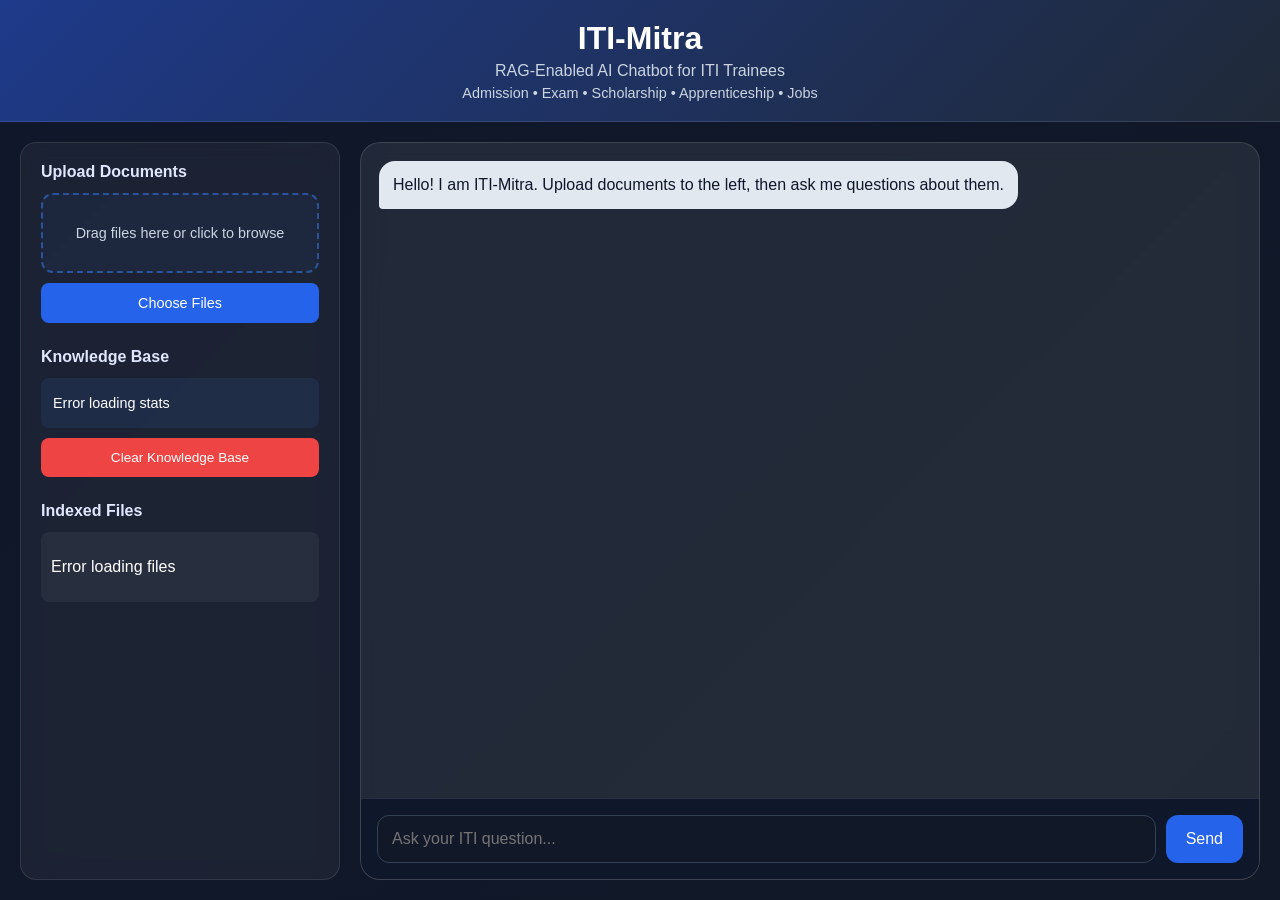
==== frontend/index.html @ 2adf5b60 "Initial commit: Complete ITI-Mitra RAG-enabled chatbot with file upload and vector storage" ====
<!DOCTYPE html>
<html lang="en">
<head>
  <meta charset="UTF-8" />
  <meta name="viewport" content="width=device-width, initial-scale=1.0" />
  <title>ITI-Mitra</title>
  <link rel="stylesheet" href="styles.css" />
</head>
<body>
  <div class="app">
    <header class="header">
      <h1>ITI-Mitra</h1>
      <p>RAG-Enabled AI Chatbot for ITI Trainees</p>
      <p style="font-size: 0.9rem; color: #cbd5e1;">Admission • Exam • Scholarship • Apprenticeship • Jobs</p>
    </header>

    <div class="main-content">
      <aside class="sidebar">
        <div class="sidebar-section">
          <h3>Upload Documents</h3>
          <div class="upload-area" id="dropZone">
            <p>Drag files here or click to browse</p>
            <input type="file" id="fileInput" multiple accept=".pdf,.docx,.txt" style="display: none;" />
          </div>
          <button id="uploadBtn" class="btn-upload">Choose Files</button>
          <p id="uploadStatus" style="margin-top: 10px; font-size: 0.9rem; color: #cbd5e1;"></p>
        </div>

        <div class="sidebar-section">
          <h3>Knowledge Base</h3>
          <div id="kbStats" class="kb-stats">
            <p>Loading...</p>
          </div>
          <button id="clearKBBtn" class="btn-secondary">Clear Knowledge Base</button>
        </div>

        <div class="sidebar-section">
          <h3>Indexed Files</h3>
          <div id="filesList" class="files-list">
            <p style="color: #94a3b8; font-size: 0.9rem;">No files indexed</p>
          </div>
        </div>
      </aside>

      <main class="chat-container">
        <div id="chatBox" class="chat-box">
          <div class="message bot">
            Hello! I am ITI-Mitra. Upload documents to the left, then ask me questions about them.
          </div>
        </div>

        <form id="chatForm" class="chat-form">
          <input
            id="userInput"
            type="text"
            placeholder="Ask your ITI question..."
            autocomplete="off"
          />
          <button type="submit">Send</button>
        </form>
      </main>
    </div>
  </div>

  <script src="script.js"></script>
</body>
</html>
---- frontend/styles.css ----
* {
  box-sizing: border-box;
}

body {
  margin: 0;
  font-family: Arial, sans-serif;
  background: linear-gradient(135deg, #0f172a, #111827);
  color: white;
  min-height: 100vh;
}

.app {
  display: flex;
  flex-direction: column;
  height: 100vh;
}

.header {
  background: linear-gradient(135deg, #1e3a8a, #1f2937);
  padding: 20px;
  text-align: center;
  border-bottom: 1px solid rgba(255, 255, 255, 0.1);
}

.header h1 {
  margin: 0;
  font-size: 2rem;
}

.header p {
  margin: 5px 0 0 0;
  color: #cbd5e1;
}

.main-content {
  display: flex;
  flex: 1;
  gap: 20px;
  padding: 20px;
  overflow: hidden;
}

.sidebar {
  width: 320px;
  background: rgba(255, 255, 255, 0.05);
  border: 1px solid rgba(255, 255, 255, 0.1);
  border-radius: 16px;
  padding: 20px;
  overflow-y: auto;
  backdrop-filter: blur(10px);
}

.sidebar-section {
  margin-bottom: 25px;
}

.sidebar-section h3 {
  margin: 0 0 12px 0;
  font-size: 1rem;
  color: #e0e7ff;
}

.upload-area {
  border: 2px dashed rgba(59, 130, 246, 0.5);
  border-radius: 12px;
  padding: 30px 10px;
  text-align: center;
  cursor: pointer;
  transition: all 0.3s;
  background: rgba(59, 130, 246, 0.05);
}

.upload-area:hover {
  border-color: #3b82f6;
  background: rgba(59, 130, 246, 0.1);
}

.upload-area.dragover {
  border-color: #2563eb;
  background: rgba(37, 99, 235, 0.2);
}

.upload-area p {
  margin: 0;
  font-size: 0.9rem;
  color: #cbd5e1;
}

.btn-upload, .btn-secondary {
  width: 100%;
  padding: 12px;
  border: none;
  border-radius: 8px;
  margin-top: 10px;
  cursor: pointer;
  font-size: 0.9rem;
  transition: all 0.3s;
}

.btn-upload {
  background: #2563eb;
  color: white;
}

.btn-upload:hover {
  background: #1d4ed8;
}

.btn-secondary {
  background: #ef4444;
  color: white;
  font-size: 0.85rem;
}

.btn-secondary:hover {
  background: #dc2626;
}

#uploadStatus {
  display: block;
}

.kb-stats {
  background: rgba(59, 130, 246, 0.1);
  border-radius: 8px;
  padding: 12px;
  font-size: 0.9rem;
}

.kb-stats p {
  margin: 5px 0;
}

.files-list {
  max-height: 200px;
  overflow-y: auto;
  background: rgba(255, 255, 255, 0.05);
  border-radius: 8px;
  padding: 10px;
}

.file-item {
  background: rgba(59, 130, 246, 0.1);
  padding: 8px 10px;
  margin-bottom: 8px;
  border-radius: 6px;
  font-size: 0.85rem;
  word-break: break-word;
}

.chat-container {
  flex: 1;
  background: rgba(255, 255, 255, 0.08);
  border: 1px solid rgba(255, 255, 255, 0.12);
  border-radius: 20px;
  overflow: hidden;
  backdrop-filter: blur(10px);
  display: flex;
  flex-direction: column;
}

.chat-box {
  flex: 1;
  overflow-y: auto;
  padding: 18px;
  display: flex;
  flex-direction: column;
  gap: 12px;
}

.message {
  max-width: 80%;
  padding: 12px 14px;
  border-radius: 16px;
  line-height: 1.5;
  word-wrap: break-word;
  animation: fadeIn 0.3s ease-in;
}

@keyframes fadeIn {
  from {
    opacity: 0;
    transform: translateY(10px);
  }
  to {
    opacity: 1;
    transform: translateY(0);
  }
}

.message.bot {
  background: #e2e8f0;
  color: #0f172a;
  align-self: flex-start;
  border-bottom-left-radius: 4px;
}

.message.user {
  background: #2563eb;
  color: white;
  align-self: flex-end;
  border-bottom-right-radius: 4px;
}

.message-sources {
  font-size: 0.8rem;
  margin-top: 5px;
  color: #64748b;
  font-style: italic;
}

.chat-form {
  display: flex;
  gap: 10px;
  padding: 16px;
  background: #0f172a;
  border-top: 1px solid rgba(255, 255, 255, 0.1);
}

.chat-form input {
  flex: 1;
  padding: 14px;
  border-radius: 12px;
  border: 1px solid #334155;
  background: #111827;
  color: white;
  font-size: 1rem;
}

.chat-form input:focus {
  outline: none;
  border-color: #60a5fa;
}

.chat-form button {
  padding: 14px 20px;
  border: none;
  border-radius: 12px;
  background: #2563eb;
  color: white;
  cursor: pointer;
  font-size: 1rem;
  transition: all 0.3s;
}

.chat-form button:hover {
  background: #1d4ed8;
}

@media (max-width: 768px) {
  .main-content {
    flex-direction: column;
  }

  .sidebar {
    width: 100%;
    max-height: 250px;
  }

  .message {
    max-width: 100%;
  }
}
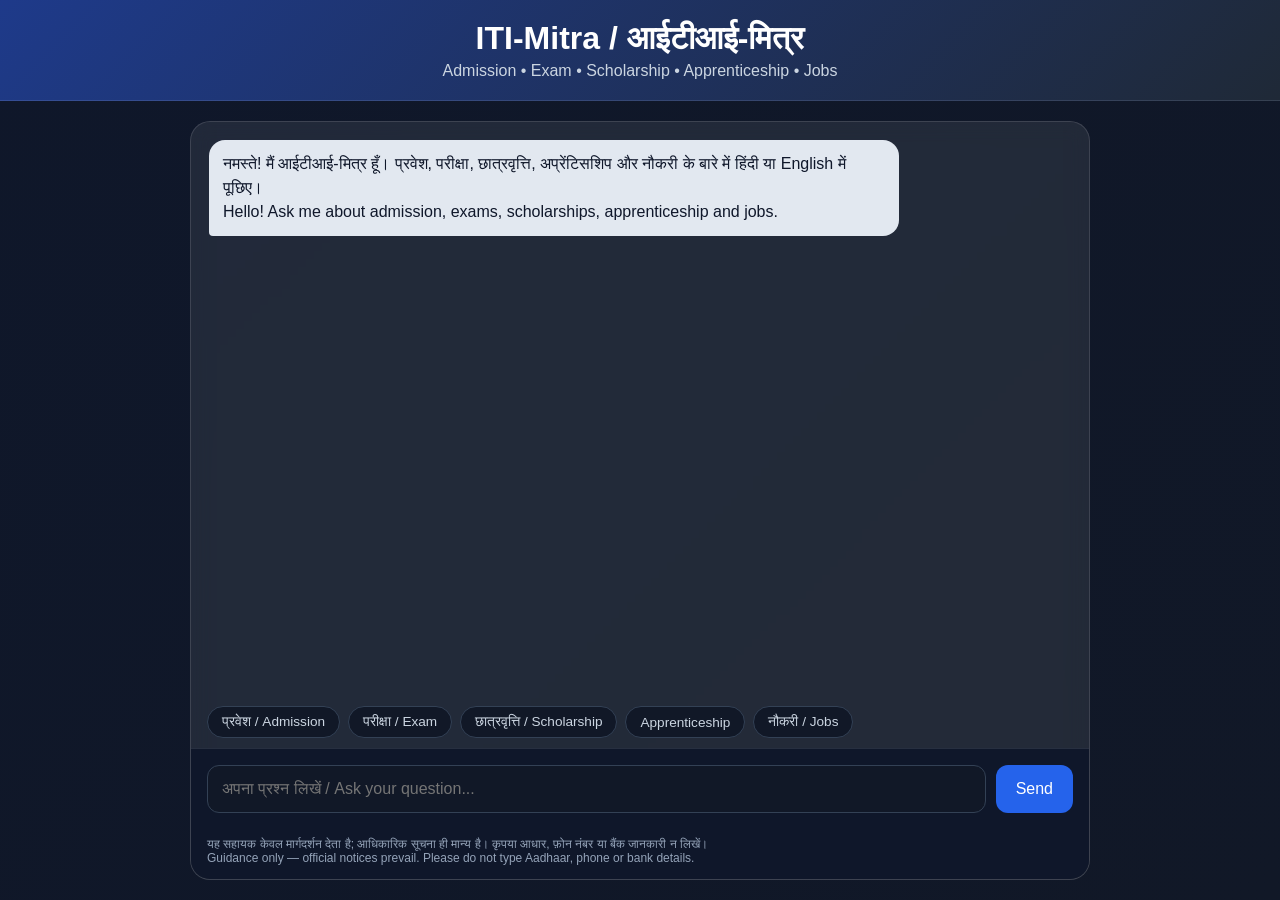
==== commit 7549e66c: "Add files via upload" ====
--- a/frontend/index.html
+++ b/frontend/index.html
@@ -9,59 +9,32 @@
 <body>
   <div class="app">
     <header class="header">
-      <h1>ITI-Mitra</h1>
-      <p>RAG-Enabled AI Chatbot for ITI Trainees</p>
-      <p style="font-size: 0.9rem; color: #cbd5e1;">Admission • Exam • Scholarship • Apprenticeship • Jobs</p>
+      <h1>ITI-Mitra / आईटीआई-मित्र</h1>
+      <p>Admission • Exam • Scholarship • Apprenticeship • Jobs</p>
     </header>
 
-    <div class="main-content">
-      <aside class="sidebar">
-        <div class="sidebar-section">
-          <h3>Upload Documents</h3>
-          <div class="upload-area" id="dropZone">
-            <p>Drag files here or click to browse</p>
-            <input type="file" id="fileInput" multiple accept=".pdf,.docx,.txt" style="display: none;" />
-          </div>
-          <button id="uploadBtn" class="btn-upload">Choose Files</button>
-          <p id="uploadStatus" style="margin-top: 10px; font-size: 0.9rem; color: #cbd5e1;"></p>
+    <main class="chat-container single">
+      <div id="chatBox" class="chat-box" aria-live="polite">
+        <div class="message bot">
+          नमस्ते! मैं आईटीआई-मित्र हूँ। प्रवेश, परीक्षा, छात्रवृत्ति, अप्रेंटिसशिप और नौकरी के बारे में हिंदी या English में पूछिए।<br />
+          Hello! Ask me about admission, exams, scholarships, apprenticeship and jobs.
         </div>
+      </div>
 
-        <div class="sidebar-section">
-          <h3>Knowledge Base</h3>
-          <div id="kbStats" class="kb-stats">
-            <p>Loading...</p>
-          </div>
-          <button id="clearKBBtn" class="btn-secondary">Clear Knowledge Base</button>
-        </div>
+      <div class="chips" id="chips"></div>
 
-        <div class="sidebar-section">
-          <h3>Indexed Files</h3>
-          <div id="filesList" class="files-list">
-            <p style="color: #94a3b8; font-size: 0.9rem;">No files indexed</p>
-          </div>
-        </div>
-      </aside>
-
-      <main class="chat-container">
-        <div id="chatBox" class="chat-box">
-          <div class="message bot">
-            Hello! I am ITI-Mitra. Upload documents to the left, then ask me questions about them.
-          </div>
-        </div>
-
-        <form id="chatForm" class="chat-form">
-          <input
-            id="userInput"
-            type="text"
-            placeholder="Ask your ITI question..."
-            autocomplete="off"
-          />
-          <button type="submit">Send</button>
-        </form>
-      </main>
-    </div>
+      <form id="chatForm" class="chat-form">
+        <input id="userInput" type="text" maxlength="1000" placeholder="अपना प्रश्न लिखें / Ask your question..." autocomplete="off" />
+        <button type="submit" id="sendBtn">Send</button>
+      </form>
+      <p class="disclaimer">
+        यह सहायक केवल मार्गदर्शन देता है; आधिकारिक सूचना ही मान्य है। कृपया आधार, फ़ोन नंबर या बैंक जानकारी न लिखें।<br />
+        Guidance only — official notices prevail. Please do not type Aadhaar, phone or bank details.
+      </p>
+    </main>
   </div>
 
+  <script src="config.js"></script>
   <script src="script.js"></script>
 </body>
-</html>+</html>
--- a/frontend/styles.css
+++ b/frontend/styles.css
@@ -262,3 +262,71 @@
     max-width: 100%;
   }
 }
+
+/* ---- additions: single-column chat, chips, admin page ---- */
+.chat-container.single {
+  margin: 20px auto;
+  width: min(900px, calc(100% - 24px));
+  flex: 1;
+  min-height: 0;
+}
+.chips {
+  display: flex;
+  flex-wrap: wrap;
+  gap: 8px;
+  padding: 0 16px 10px;
+}
+.chip {
+  border: 1px solid #334155;
+  background: #111827;
+  color: #cbd5e1;
+  border-radius: 999px;
+  padding: 7px 14px;
+  font-size: 0.85rem;
+  cursor: pointer;
+}
+.chip:hover { border-color: #60a5fa; color: white; }
+.chat-form button:disabled { opacity: 0.6; cursor: wait; }
+.disclaimer {
+  margin: 0;
+  padding: 8px 16px 14px;
+  font-size: 0.75rem;
+  color: #94a3b8;
+  background: #0f172a;
+}
+.admin-wrap { width: min(760px, calc(100% - 24px)); margin: 20px auto; overflow-y: auto; }
+.panel {
+  background: rgba(255, 255, 255, 0.06);
+  border: 1px solid rgba(255, 255, 255, 0.12);
+  border-radius: 16px;
+  padding: 20px;
+  margin-bottom: 18px;
+}
+.panel h3 { margin: 0 0 12px; font-size: 1rem; color: #e0e7ff; }
+.panel input, .panel select {
+  width: 100%;
+  padding: 12px;
+  border-radius: 8px;
+  border: 1px solid #334155;
+  background: #111827;
+  color: white;
+  font-size: 0.95rem;
+}
+.row { display: flex; gap: 10px; margin-top: 12px; }
+.hint { font-size: 0.8rem; color: #94a3b8; margin: 8px 0 0; }
+.status { font-size: 0.9rem; margin: 10px 0 0; min-height: 1.2em; }
+.file-item { display: flex; justify-content: space-between; align-items: center; gap: 10px; }
+.btn-mini {
+  border: none; border-radius: 6px; padding: 5px 10px;
+  background: #ef4444; color: white; cursor: pointer; font-size: 0.8rem;
+}
+.btn-plain {
+  width: 100%; margin-top: 10px; padding: 10px; border-radius: 8px;
+  border: 1px solid #334155; background: transparent; color: #cbd5e1; cursor: pointer;
+}
+[hidden] { display: none !important; }
+
+.feedback { margin-top: 6px; font-size: 0.8rem; color: #475569; }
+.feedback button { border: none; background: transparent; cursor: pointer; font-size: 1rem; padding: 2px 6px; }
+.feedback button:disabled { opacity: 0.4; cursor: default; }
+.panel h4 { margin: 14px 0 6px; font-size: 0.9rem; color: #cbd5e1; }
